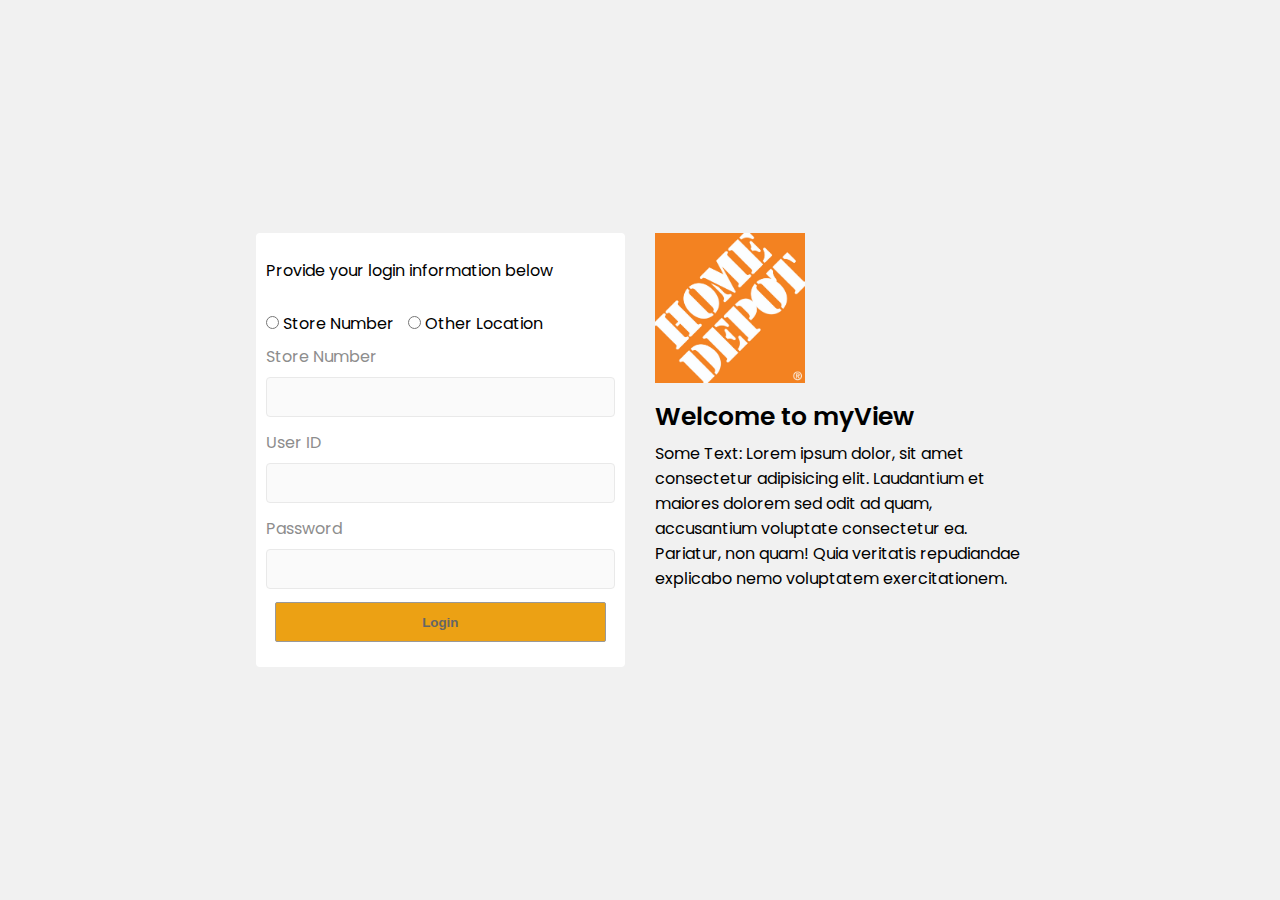
==== index.html @ 7e7bba71 "pushing files" ====
<html lang="en">
<head>
   <meta charset="UTF-8">
   <meta http-equiv="X-UA-Compatible" content="IE=edge">
   <meta name="viewport" content="width=device-width, initial-scale=1.0">
   <link rel="stylesheet" href="css/stylesheet.css">
   <title>Animated Login Page</title>
</head>

<body>

   <!--<div class="overlay">
      <div class="message-box">
         <p>Hello <span class="user"></span></p>
         <br>
         <h2>You are now logged in</h2>
      </div>
   </div> -->
   <div class="wrapper">
      <div class="form-container">
         <form action="">
            <p>Provide your login information below</p>
            <br>
            <div class="radio-box">
            <!-- Input inside label so custom radio can be made and styled. -->   
               <label for="store-num">
                  <input type="radio" name="store-num" id="store-number" value="">
                  <span>Store Number</span>
               </label>
               
               <label for="other-store-num">
                  <input type="radio" name="store-num" id="other">
                  <span>Other Location</span>
               </label>
            </div>

            <div class="storenumber-box">
               <label for="storenumber">Store Number</label><br>
               <input type="text" name="storenumber" id="storenumber" title="Store Number" onkeyup="manage(this)">
            </div>
            
            <div class="id-box">
               <label for="user-id">User ID</label><br>
               <input type="text" name="user-id" id="user-id" maxlength="6" onkeyup="manage(this)">  
            </div>

            <div class="pwd-box">
               <label for="pwd">Password</label><br>
               <input type="password" name="pwd" id="pwd" autocomplete="off" onkeyup="manage(this)">
            </div>
            
            <div class="submit-box">
               <button type="button" value="Login" id="submit-btn" onclick="submitForm();" disabled >Login</button>
            </div>

         </form>
      </div>
      <div class="message-container">
         <div class="logo-box">
            <img src="images/Home-Depot-Logo.jpg" alt="Home Depot Logo" class="logo">
         </div>
         <div class="welcome-box">
            <h2>Welcome to myView</h2>
            <p>Some Text: Lorem ipsum dolor, sit amet consectetur adipisicing elit. Laudantium et maiores dolorem sed odit ad quam, accusantium voluptate consectetur ea. Pariatur, non quam! Quia veritatis repudiandae explicabo nemo voluptatem exercitationem.</p>
         </div>
      </div>
   </div>
   

   <script type="text/javascript" src="js/app.js"></script>
</body>
</html>
---- css/stylesheet.css ----
@import url('https://fonts.googleapis.com/css2?family=Poppins:wght@100;200;300;400;500;600;700;800;900&display=swap');

*{
   box-sizing: border-box;
   padding: 0;
   margin: 0;
}

body{
  display: flex;
  justify-content: center; 
  font-family: 'Poppins', sans-serif;
  background-color: #f1f1f1;
  /*background-image: url("../images/metal-sheet-texture-background.jpg");
  background-position: center;
  background-repeat: no-repeat;
  background-size: cover;*/
  /*filter: blur(4px) brightness(129%);
-webkit-filter: blur(4px) brightness(129%);
-moz-filter: blur(4px) brightness(129%);*/
}
.overlay{
   display: flex;
   justify-content: center;
   align-items: center;
   position: absolute;
   top: 0;
   left: 0;
   background-color: rgba(44, 44, 44, 0.7);
   width: 100%;
   height: 100vh;
   z-index: 2;
   opacity: 0;
   /*display: none;*/
   transition: all 1s ease-in-out;
}
.overlay .message-box{
   background-color: #333;
   border-radius: 4px;
   color: white;
   padding: 20px;
}
.overlay .message-box p{
   text-align: center;
   font-size: 20px;
}
.overlay .message-box h2{
   color: rgb(192, 129, 13);
   font-size: 28px;
}
.wrapper{
   display: flex;
   justify-content: space-between;
   /*align-items: center;*/
   width: 60%;
   height: max-content;
   margin: auto 0;
   /*background-color: yellow;*/
   overflow: hidden;
}

.form-container{
   width: 48%;
   padding: 25px 10px;
   border-radius: 4px;
   background-color: #ffffff;
}
.storenumber-box,.id-box,.pwd-box{
   color: #8d8d8d;
   margin: 8px 0;
}
label:nth-child(1){
   margin-right: 10px;
}
.storenumber-box input{
   height: 40px;
   width: 100%;
   border-radius: 4px;
   border: solid 1px #e9e9e9;
}
.id-box input{
   height: 40px;
   width: 100%;
   border-radius: 4px;
   border: solid 1px #e9e9e9;
}
.pwd-box input{
   height: 40px;
   width: 100%;
   border-radius: 4px;
   border: solid 1px #e9e9e9;
}
.submit-box{
 text-align: center;
}
.submit-box button{
   height: 40px;
   color: white;
   width: 95%;
   border-radius: 2px;
   border:none;
   font-weight: 600;
   margin-top: 10px;
   margin: 0 auto;
   cursor: pointer;
   transition: all 0.5s ease; 
}
#submit-btn{
   background-color: #eca114;
   /*height: 40px;
   color: white;
   width: 95%;
   border-radius: 2px;
   border:none;
   font-weight: 600;
   margin-top: 10px;
   margin: 0 auto;
   transition: all 0.5s ease;*/
}
#submit-btn:hover{
   background-color: #ffc355;
}
#clear-btn{
   background-color: rgb(126, 156, 221);
}
button:disabled,
button[disabled]{
  border: 1px solid #999999;
  background-color: #cccccc;
  color: #666666;
}
input{
   padding: 0 8px;
   margin: 8px 0 5px 0;
   font-size: 15px;
   color: #333;
   background-color: #fafafa;
}
input:focus{
   -webkit-box-shadow: 0px 0px 2px 1px rgba(15,255,13,0.40); 
   box-shadow: 0px 0px 2px 1px rgba(15,255,13,0.57);
   outline: none;
   background-color: #fff;
}
/* Remove UP/DOWN arrows for number input 
Chrome, Safari, Edge, Opera */
input::-webkit-outer-spin-button,
input::-webkit-inner-spin-button {
  -webkit-appearance: none;
  margin: 0;
}
/*  Remove UP/DOWN arrows for number input
 Firefox */




.message-container{
   width: 48%;
}
.logo{
   width: 150px;
   position: relative;
   right: -400px;
   margin-bottom: 15px;
   opacity: 0;
   transition: all 0.7s ease-in;
}
.welcome-box{
   position: relative;
   top: 295;
   opacity: 0;
   transition: all 0.7s ease-in;
}
.welcome-box h2{
   font-size: 25px;
   font-weight: 600;
   padding-bottom: 5px;
}
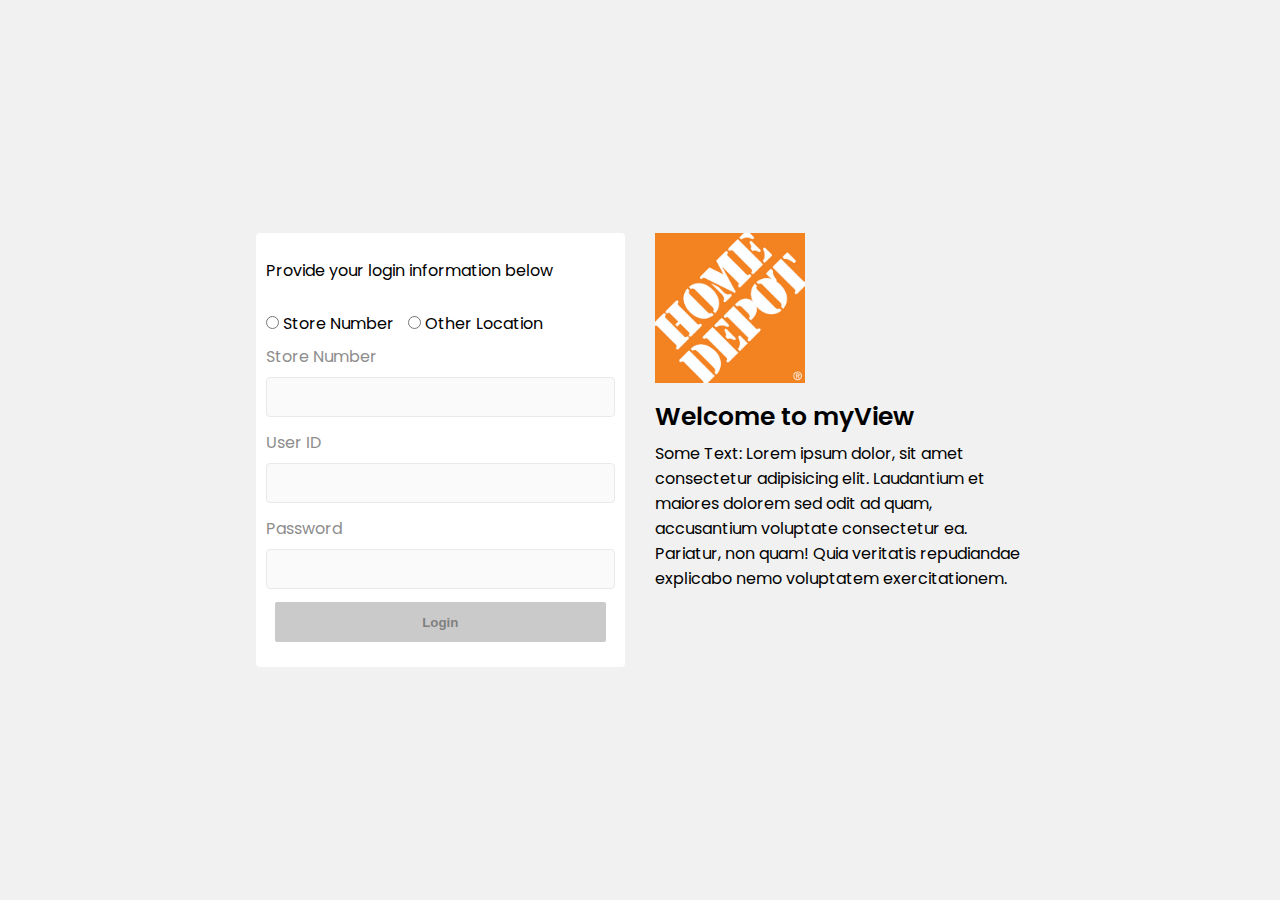
==== commit 718617e6: "updated submitForm function. updated submit button styling for disabled. added closeOverlay function" ====
--- a/index.html
+++ b/index.html
@@ -41,12 +41,12 @@
             
             <div class="id-box">
                <label for="user-id">User ID</label><br>
-               <input type="text" name="user-id" id="user-id" maxlength="6" onkeyup="manage(this)">  
+               <input type="text" name="user-id" id="user-id" maxlength="6" autocomplete="username" onkeyup="manage(this)">  
             </div>
 
             <div class="pwd-box">
                <label for="pwd">Password</label><br>
-               <input type="password" name="pwd" id="pwd" autocomplete="off" onkeyup="manage(this)">
+               <input type="text" name="pwd" id="pwd" minlength="4" autocomplete="current-password" onkeyup="manage(this)">
             </div>
             
             <div class="submit-box">
--- a/css/stylesheet.css
+++ b/css/stylesheet.css
@@ -93,7 +93,7 @@
 .submit-box{
  text-align: center;
 }
-.submit-box button{
+/*.submit-box button{
    height: 40px;
    color: white;
    width: 95%;
@@ -104,10 +104,15 @@
    margin: 0 auto;
    cursor: pointer;
    transition: all 0.5s ease; 
+}*/
+#submit-btn:disabled{
+   color: gray;
+   background-color: rgb(202, 202, 202);
+   cursor: not-allowed;
 }
 #submit-btn{
    background-color: #eca114;
-   /*height: 40px;
+   height: 40px;
    color: white;
    width: 95%;
    border-radius: 2px;
@@ -115,7 +120,8 @@
    font-weight: 600;
    margin-top: 10px;
    margin: 0 auto;
-   transition: all 0.5s ease;*/
+   cursor: pointer;
+   transition: all 0.5s ease;
 }
 #submit-btn:hover{
    background-color: #ffc355;
@@ -123,12 +129,13 @@
 #clear-btn{
    background-color: rgb(126, 156, 221);
 }
-button:disabled,
+/*button:disabled,
 button[disabled]{
   border: 1px solid #999999;
   background-color: #cccccc;
   color: #666666;
-}
+  cursor: not-allowed;
+}*/
 input{
    padding: 0 8px;
    margin: 8px 0 5px 0;
@@ -164,13 +171,13 @@
    right: -400px;
    margin-bottom: 15px;
    opacity: 0;
-   transition: all 0.7s ease-in;
+   transition: all 1s ease-in;
 }
 .welcome-box{
    position: relative;
    top: 295;
    opacity: 0;
-   transition: all 0.7s ease-in;
+   transition: all 1s ease-in;
 }
 .welcome-box h2{
    font-size: 25px;
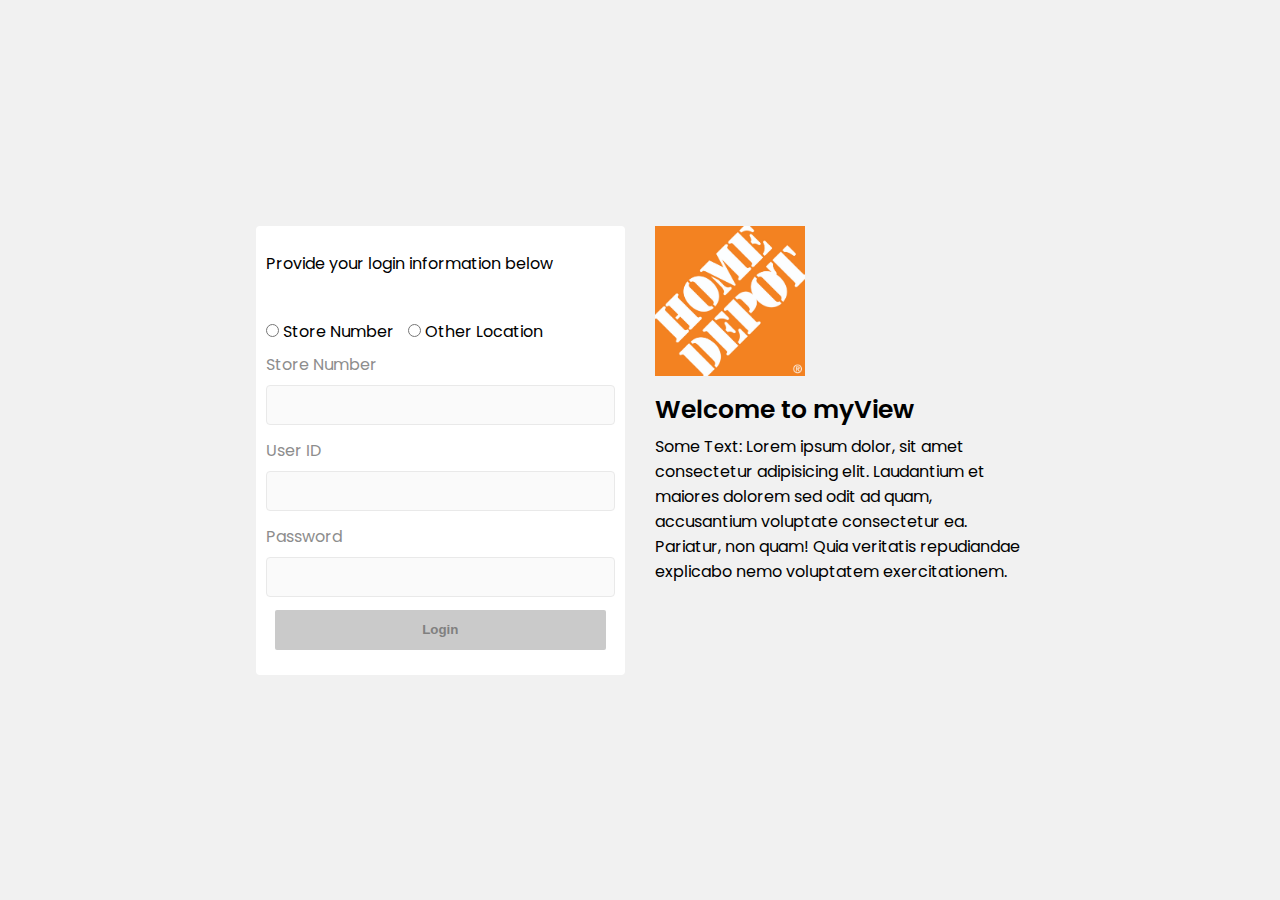
==== commit 63b9aada: "Added redir page after logging in. Added redir.js that has setTime out function and setInterval func" ====
--- a/index.html
+++ b/index.html
@@ -18,7 +18,7 @@
    </div> -->
    <div class="wrapper">
       <div class="form-container">
-         <form action="">
+         <form action="" id="login-form" autocomplete="off">
             <p>Provide your login information below</p>
             <br>
             <div class="radio-box">
@@ -41,12 +41,12 @@
             
             <div class="id-box">
                <label for="user-id">User ID</label><br>
-               <input type="text" name="user-id" id="user-id" maxlength="6" autocomplete="username" onkeyup="manage(this)">  
+               <input type="text" name="user-id" id="user-id" autocomplete="off" onkeyup="manage(this)">  
             </div>
 
             <div class="pwd-box">
                <label for="pwd">Password</label><br>
-               <input type="text" name="pwd" id="pwd" minlength="4" autocomplete="current-password" onkeyup="manage(this)">
+               <input type="text" name="pwd" id="pwd" minlength="4" onkeyup="manage(this)">
             </div>
             
             <div class="submit-box">
--- a/css/stylesheet.css
+++ b/css/stylesheet.css
@@ -110,7 +110,7 @@
    background-color: rgb(202, 202, 202);
    cursor: not-allowed;
 }
-#submit-btn{
+#submit-btn,#back-btn{
    background-color: #eca114;
    height: 40px;
    color: white;
@@ -123,7 +123,7 @@
    cursor: pointer;
    transition: all 0.5s ease;
 }
-#submit-btn:hover{
+#submit-btn,#back-btn:hover{
    background-color: #ffc355;
 }
 #clear-btn{
@@ -183,4 +183,37 @@
    font-size: 25px;
    font-weight: 600;
    padding-bottom: 5px;
-}+}
+
+/* === REDIRECT PAGE STYLING === */
+
+.redir-container{
+   display: flex;
+   justify-content: center;
+   align-items: center;
+   flex-wrap: wrap;
+   background-color: white;
+   padding: 15px;
+   border-radius: 5px;
+   -webkit-box-shadow: 0px 0px 10px 4px rgba(0,0,0,0.5); 
+   box-shadow: 0px 0px 10px 4px rgba(0,0,0,0.5);
+   color: #333;
+}
+.redir-container h2{
+   text-align: center; 
+}
+#time-remaining{
+   color: red;
+   font-size: 25px;
+   /*border-radius: 50px;
+   background-color: rgb(94, 91, 236);
+   border: 2px solid rgb(68, 68, 156);*/
+}
+.sec{
+   color: black;
+   font-size: 15px;
+}
+.redir-container h2,p{
+   margin-bottom: 15px;
+}
+
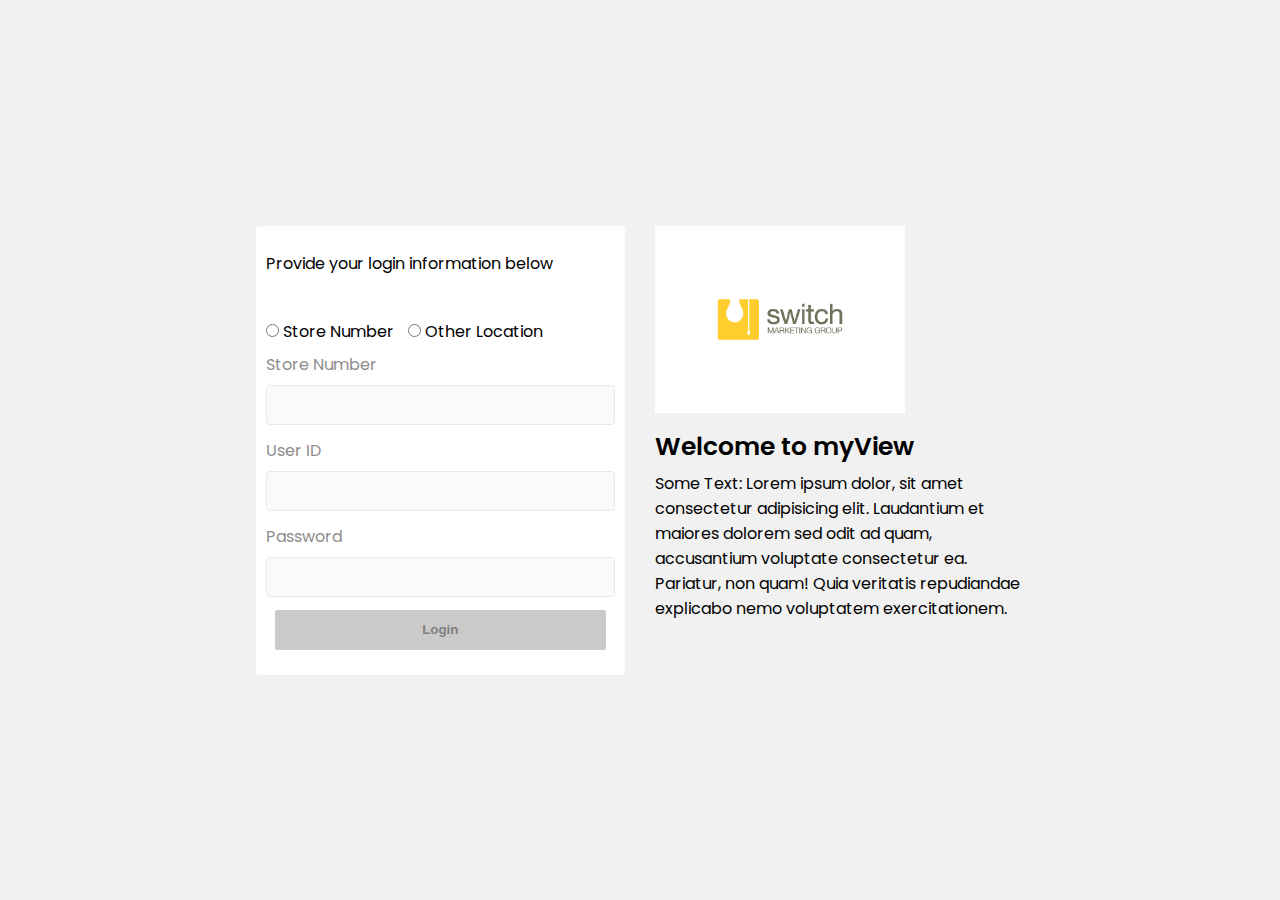
==== commit 57301b98: "used sample logo, style sheet update" ====
--- a/index.html
+++ b/index.html
@@ -9,13 +9,6 @@
 
 <body>
 
-   <!--<div class="overlay">
-      <div class="message-box">
-         <p>Hello <span class="user"></span></p>
-         <br>
-         <h2>You are now logged in</h2>
-      </div>
-   </div> -->
    <div class="wrapper">
       <div class="form-container">
          <form action="" id="login-form" autocomplete="off">
@@ -57,7 +50,7 @@
       </div>
       <div class="message-container">
          <div class="logo-box">
-            <img src="images/Home-Depot-Logo.jpg" alt="Home Depot Logo" class="logo">
+            <img src="images\sample-logo.png" alt="Home Depot Logo" class="logo">
          </div>
          <div class="welcome-box">
             <h2>Welcome to myView</h2>
--- a/css/stylesheet.css
+++ b/css/stylesheet.css
@@ -11,13 +11,6 @@
   justify-content: center; 
   font-family: 'Poppins', sans-serif;
   background-color: #f1f1f1;
-  /*background-image: url("../images/metal-sheet-texture-background.jpg");
-  background-position: center;
-  background-repeat: no-repeat;
-  background-size: cover;*/
-  /*filter: blur(4px) brightness(129%);
--webkit-filter: blur(4px) brightness(129%);
--moz-filter: blur(4px) brightness(129%);*/
 }
 .overlay{
    display: flex;
@@ -51,11 +44,9 @@
 .wrapper{
    display: flex;
    justify-content: space-between;
-   /*align-items: center;*/
    width: 60%;
    height: max-content;
    margin: auto 0;
-   /*background-color: yellow;*/
    overflow: hidden;
 }
 
@@ -93,18 +84,6 @@
 .submit-box{
  text-align: center;
 }
-/*.submit-box button{
-   height: 40px;
-   color: white;
-   width: 95%;
-   border-radius: 2px;
-   border:none;
-   font-weight: 600;
-   margin-top: 10px;
-   margin: 0 auto;
-   cursor: pointer;
-   transition: all 0.5s ease; 
-}*/
 #submit-btn:disabled{
    color: gray;
    background-color: rgb(202, 202, 202);
@@ -129,13 +108,6 @@
 #clear-btn{
    background-color: rgb(126, 156, 221);
 }
-/*button:disabled,
-button[disabled]{
-  border: 1px solid #999999;
-  background-color: #cccccc;
-  color: #666666;
-  cursor: not-allowed;
-}*/
 input{
    padding: 0 8px;
    margin: 8px 0 5px 0;
@@ -156,17 +128,13 @@
   -webkit-appearance: none;
   margin: 0;
 }
-/*  Remove UP/DOWN arrows for number input
- Firefox */
-
-
 
 
 .message-container{
    width: 48%;
 }
 .logo{
-   width: 150px;
+   width: 250px;
    position: relative;
    right: -400px;
    margin-bottom: 15px;
@@ -205,9 +173,6 @@
 #time-remaining{
    color: red;
    font-size: 25px;
-   /*border-radius: 50px;
-   background-color: rgb(94, 91, 236);
-   border: 2px solid rgb(68, 68, 156);*/
 }
 .sec{
    color: black;
